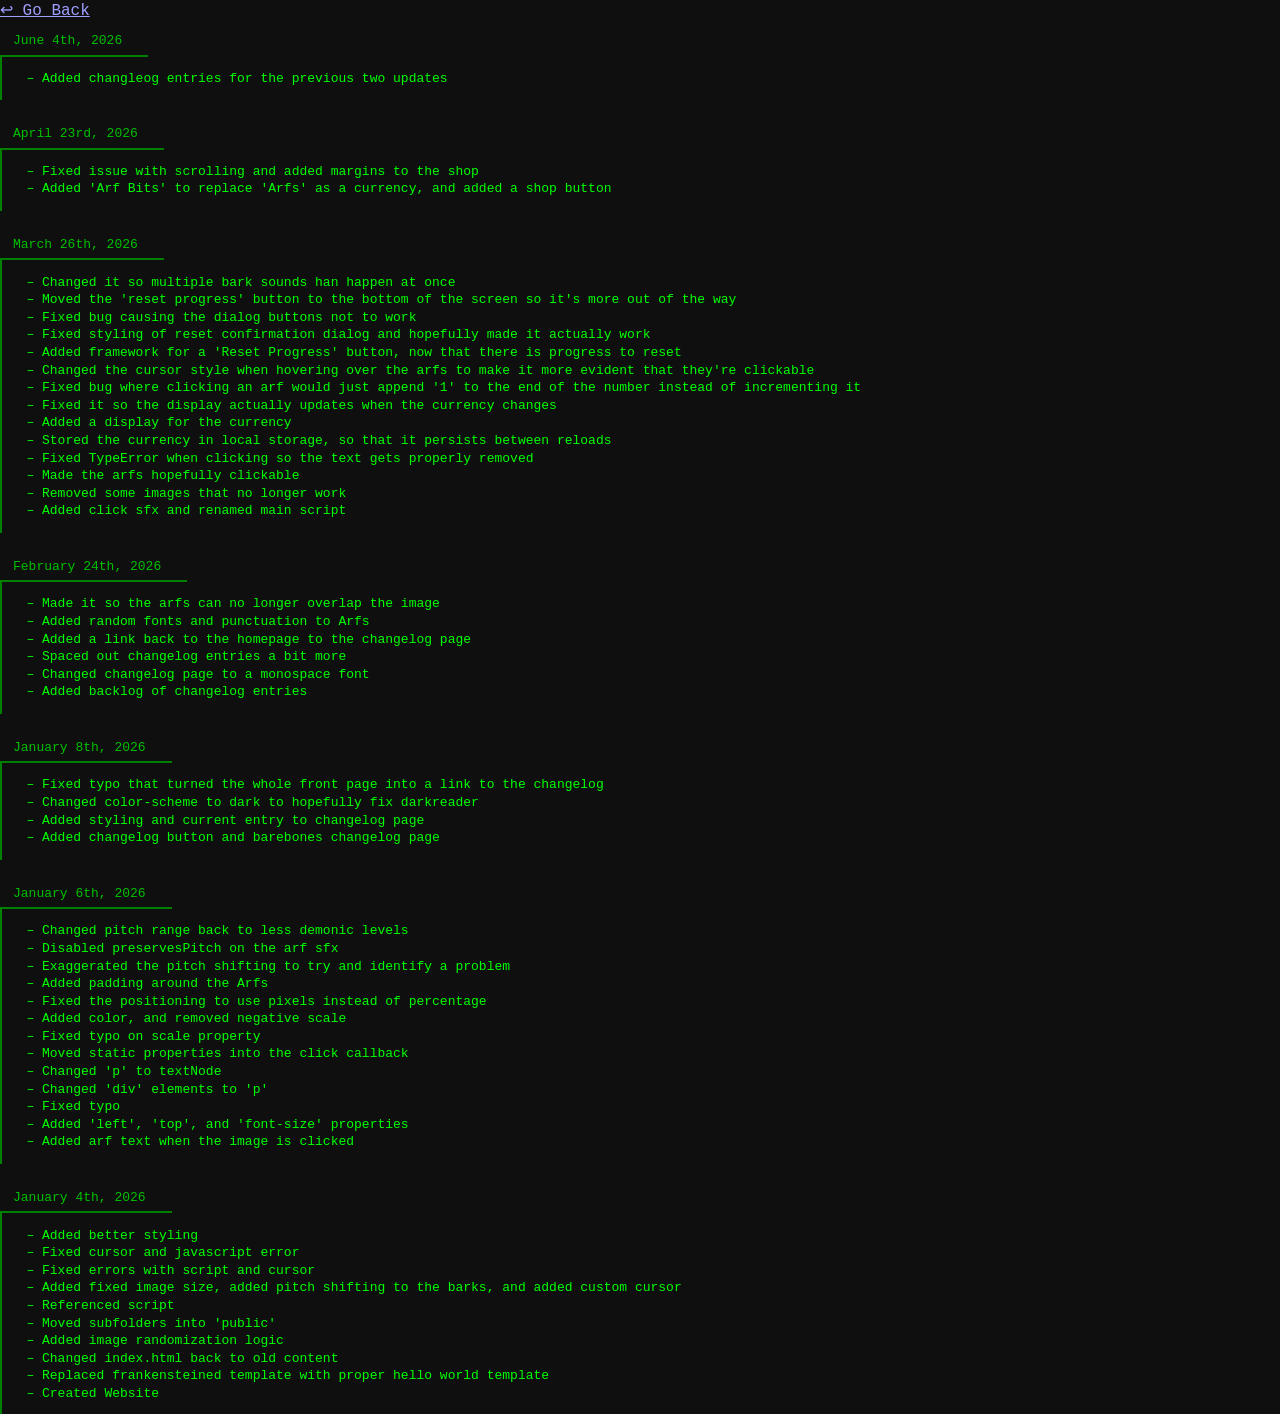
==== public/changelog.html @ 7392b39d "Added changelog entries for the previous two updates." ====
<!DOCTYPE html>
<html lang="en">
    <head>
        <meta charset="UTF-8" />
        <meta name="color-scheme" content="dark">
		<meta name="viewport" content="width=device-width, initial-scale=1.0" />
		<title>Changelog or something.</title>
        <link rel="stylesheet" href="./css/style.css">
	</head>
    <body class="changelog">
        <a class="return-link", href="/">↩ Go Back</a>

        <p class="date">June 4th, 2026</p>
        <ul>
            <li>Added changleog entries for the previous two updates</li>
        </ul>

        <p class="date">April 23rd, 2026</p>
        <ul>
            <li>Fixed issue with scrolling and added margins to the shop</li>
            <li>Added 'Arf Bits' to replace 'Arfs' as a currency, and added a shop button</li>
        </ul>

        <p class="date">March 26th, 2026</p>
        <ul>
            <li>Changed it so multiple bark sounds han happen at once</li>
            <li>Moved the 'reset progress' button to the bottom of the screen so it's more out of the way</li>
            <li>Fixed bug causing the dialog buttons not to work</li>
            <li>Fixed styling of reset confirmation dialog and hopefully made it actually work</li>
            <li>Added framework for a 'Reset Progress' button, now that there is progress to reset</li>
            <li>Changed the cursor style when hovering over the arfs to make it more evident that they're clickable</li>
            <li>Fixed bug where clicking an arf would just append '1' to the end of the number instead of incrementing it</li>
            <li>Fixed it so the display actually updates when the currency changes</li>
            <li>Added a display for the currency</li>
            <li>Stored the currency in local storage, so that it persists between reloads</li>
            <li>Fixed TypeError when clicking so the text gets properly removed</li>
            <li>Made the arfs hopefully clickable</li>
            <li>Removed some images that no longer work</li>
            <li>Added click sfx and renamed main script</li>
        </ul>
        <p class="date">February 24th, 2026</p>
        <ul>
            <li>Made it so the arfs can no longer overlap the image</li>
            <li>Added random fonts and punctuation to Arfs</li>
            <li>Added a link back to the homepage to the changelog page</li>
            <li>Spaced out changelog entries a bit more</li>
            <li>Changed changelog page to a monospace font</li>
            <li>Added backlog of changelog entries</li>
        </ul>

        <p class="date">January 8th, 2026</p>
        <ul>
            <li>Fixed typo that turned the whole front page into a link to the changelog</li>
            <li>Changed color-scheme to dark to hopefully fix darkreader</li>
            <li>Added styling and current entry to changelog page</li>
            <li>Added changelog button and barebones changelog page</li>
        </ul>

        <p class="date">January 6th, 2026</p>
        <ul>
            <li>Changed pitch range back to less demonic levels</li>
            <li>Disabled preservesPitch on the arf sfx</li>
            <li>Exaggerated the pitch shifting to try and identify a problem</li>
            <li>Added padding around the Arfs</li>
            <li>Fixed the positioning to use pixels instead of percentage</li>
            <li>Added color, and removed negative scale</li>
            <li>Fixed typo on scale property</li>
            <li>Moved static properties into the click callback</li>
            <li>Changed 'p' to textNode</li>
            <li>Changed 'div' elements to 'p'</li>
            <li>Fixed typo</li>
            <li>Added 'left', 'top', and 'font-size' properties</li>
            <li>Added arf text when the image is clicked</li>
        </ul>

        <p class="date">January 4th, 2026</p>
        <ul>
            <li>Added better styling</li>
            <li>Fixed cursor and javascript error</li>
            <li>Fixed errors with script and cursor</li>
            <li>Added fixed image size, added pitch shifting to the barks, and added custom cursor</li>
            <li>Referenced script</li>
            <li>Moved subfolders into 'public'</li>
            <li>Added image randomization logic</li>
            <li>Changed index.html back to old content</li>
            <li>Replaced frankensteined template with proper hello world template</li>
            <li>Created Website</li>
        </ul>
    </body>
</html>
---- public/css/style.css ----
html {
    height: 100vh;
    --dark-text-color: rgb(0, 192, 0);
    --text-color: lime;
    --background-color: rgb(15, 15, 15);
    --light-background-color: rgb(50, 50, 50);
}

body {
    margin: 0px;
    height: 100%;
    /* overflow: hidden; */
    display: flex;
    flex-direction: column;
    align-items: center;
    background-color: var(--background-color);
    color: var(--text-color);
    /* overflow-x: hidden; */
}
.ui {
    position: absolute;
}
.ui.changelog-button {
    left: 1em;
    top: 1em;
}
.ui.shop-button {
    right: 1em;
    top: 1em;

}
.ui.shop {
    display: flex;
    height: 100vh;
    right: 0;
    width: 100px;
    /* overflow: hidden; */
    transform: translateX(100%);
    transition: transform 0.3s ease;
}
.ui.shop.open {
    transform: translateX(0);
}
.ui.shop-list {
    display: flex;
    flex-direction: column;
    background-color: var(--light-background-color);
    margin: 10px;
    flex-grow: 1;
    border-radius: 20px;
    padding: 1em;
}

.heading {
    justify-content: center;
    margin-bottom: 3em;
}
.content {
    justify-content: center;
    align-items: center;
}
.image-container {
    padding: 1em;
    border: solid 2px green;
}
#puppy-image {
    cursor: url("../assets/paw.png"), pointer;
}
#reset-progress-button {
    padding: .25em;
    color: white;
    background-color: red;
    border: solid 2px darkred;
    cursor: pointer;
}
#confirm-dialog {
    display: none;
    flex-direction: column;
    position: fixed;
    left: 50%;
    top: 50%;
    transform: translate(-50%, -50%);
    background-color: var(--light-background-color);
    box-shadow: 10px 10px 5px rgb(0, 0, 0, 0.5);
    padding: 1em;
}
#confirm-dialog .buttons {
    margin-top: .5em;
    display: flex;
    flex-direction: row;
    justify-content: space-around;
}
#confirm-dialog .buttons button {
    cursor: pointer;
}

.changelog {
    display: flex;
    flex-direction: column;
    align-items: start;
    font-family: monospace;
}
.changelog ul {
    list-style-type: "– ";
    border-left: solid green 2px;
    margin-top: 0em;
    margin-bottom: 1em;
    padding-top: 1em;
    padding-bottom: 1em;
}
.changelog li {
    padding-top: .1em;
    padding-bottom: .1em;
}
.date {
    color: var(--dark-text-color);
    margin-bottom: 0em;
    border-bottom: solid green 2px;
    padding-bottom: .5em;
    padding-right: 2em;
    padding-left: 1em;
}
.return-link {
    font-size: large;
}
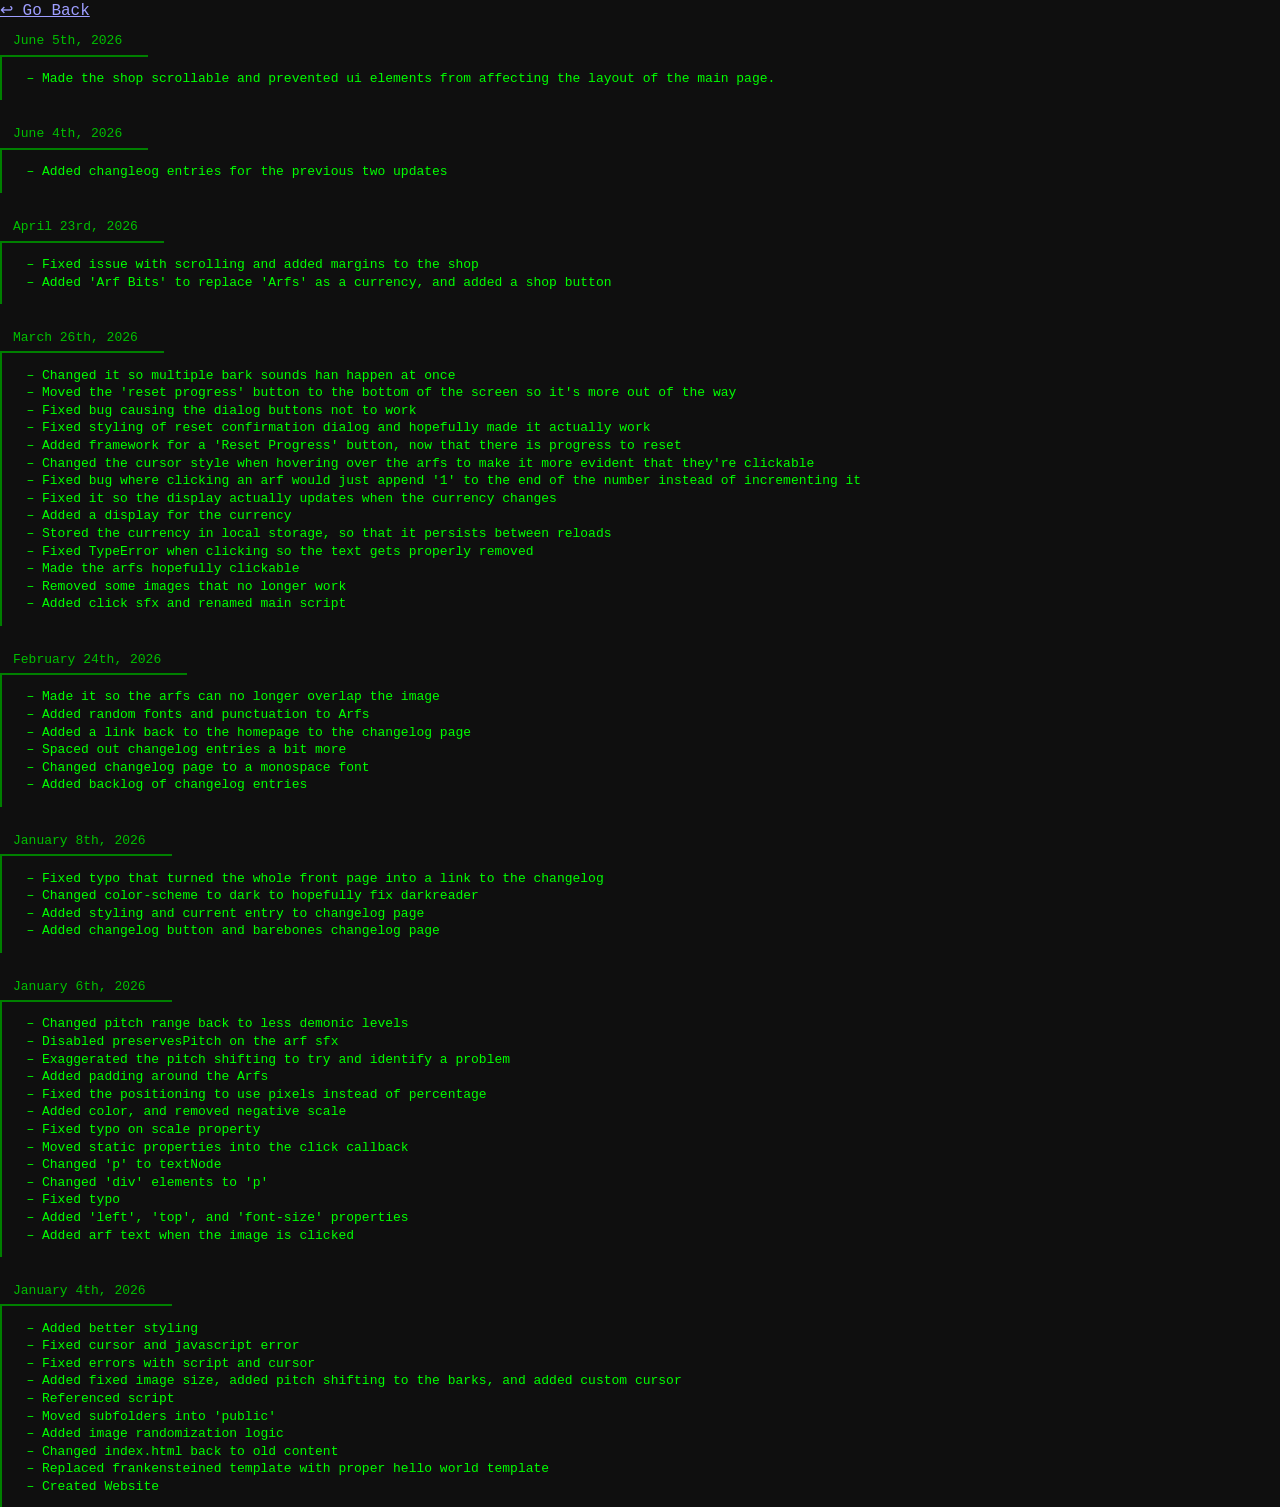
==== commit bb510246: "Made the shop scrollable and prevented ui elements from affecting the layout of the main page." ====
--- a/public/changelog.html
+++ b/public/changelog.html
@@ -10,11 +10,14 @@
     <body class="changelog">
         <a class="return-link", href="/">↩ Go Back</a>
 
+        <p class="date">June 5th, 2026</p>
+        <ul>
+            <li>Made the shop scrollable and prevented ui elements from affecting the layout of the main page.</li>
+        </ul>
         <p class="date">June 4th, 2026</p>
         <ul>
             <li>Added changleog entries for the previous two updates</li>
         </ul>
-
         <p class="date">April 23rd, 2026</p>
         <ul>
             <li>Fixed issue with scrolling and added margins to the shop</li>
--- a/public/css/style.css
+++ b/public/css/style.css
@@ -1,5 +1,5 @@
 html {
-    height: 100vh;
+    height: 100%;
     --dark-text-color: rgb(0, 192, 0);
     --text-color: lime;
     --background-color: rgb(15, 15, 15);
@@ -9,7 +9,7 @@
 body {
     margin: 0px;
     height: 100%;
-    /* overflow: hidden; */
+    /* overflow: clip; */
     display: flex;
     flex-direction: column;
     align-items: center;
@@ -18,7 +18,7 @@
     /* overflow-x: hidden; */
 }
 .ui {
-    position: absolute;
+    position: fixed;
 }
 .ui.changelog-button {
     left: 1em;
@@ -31,10 +31,10 @@
 }
 .ui.shop {
     display: flex;
-    height: 100vh;
+    height: 100%;
     right: 0;
     width: 100px;
-    /* overflow: hidden; */
+    overflow-y: scroll;
     transform: translateX(100%);
     transition: transform 0.3s ease;
 }
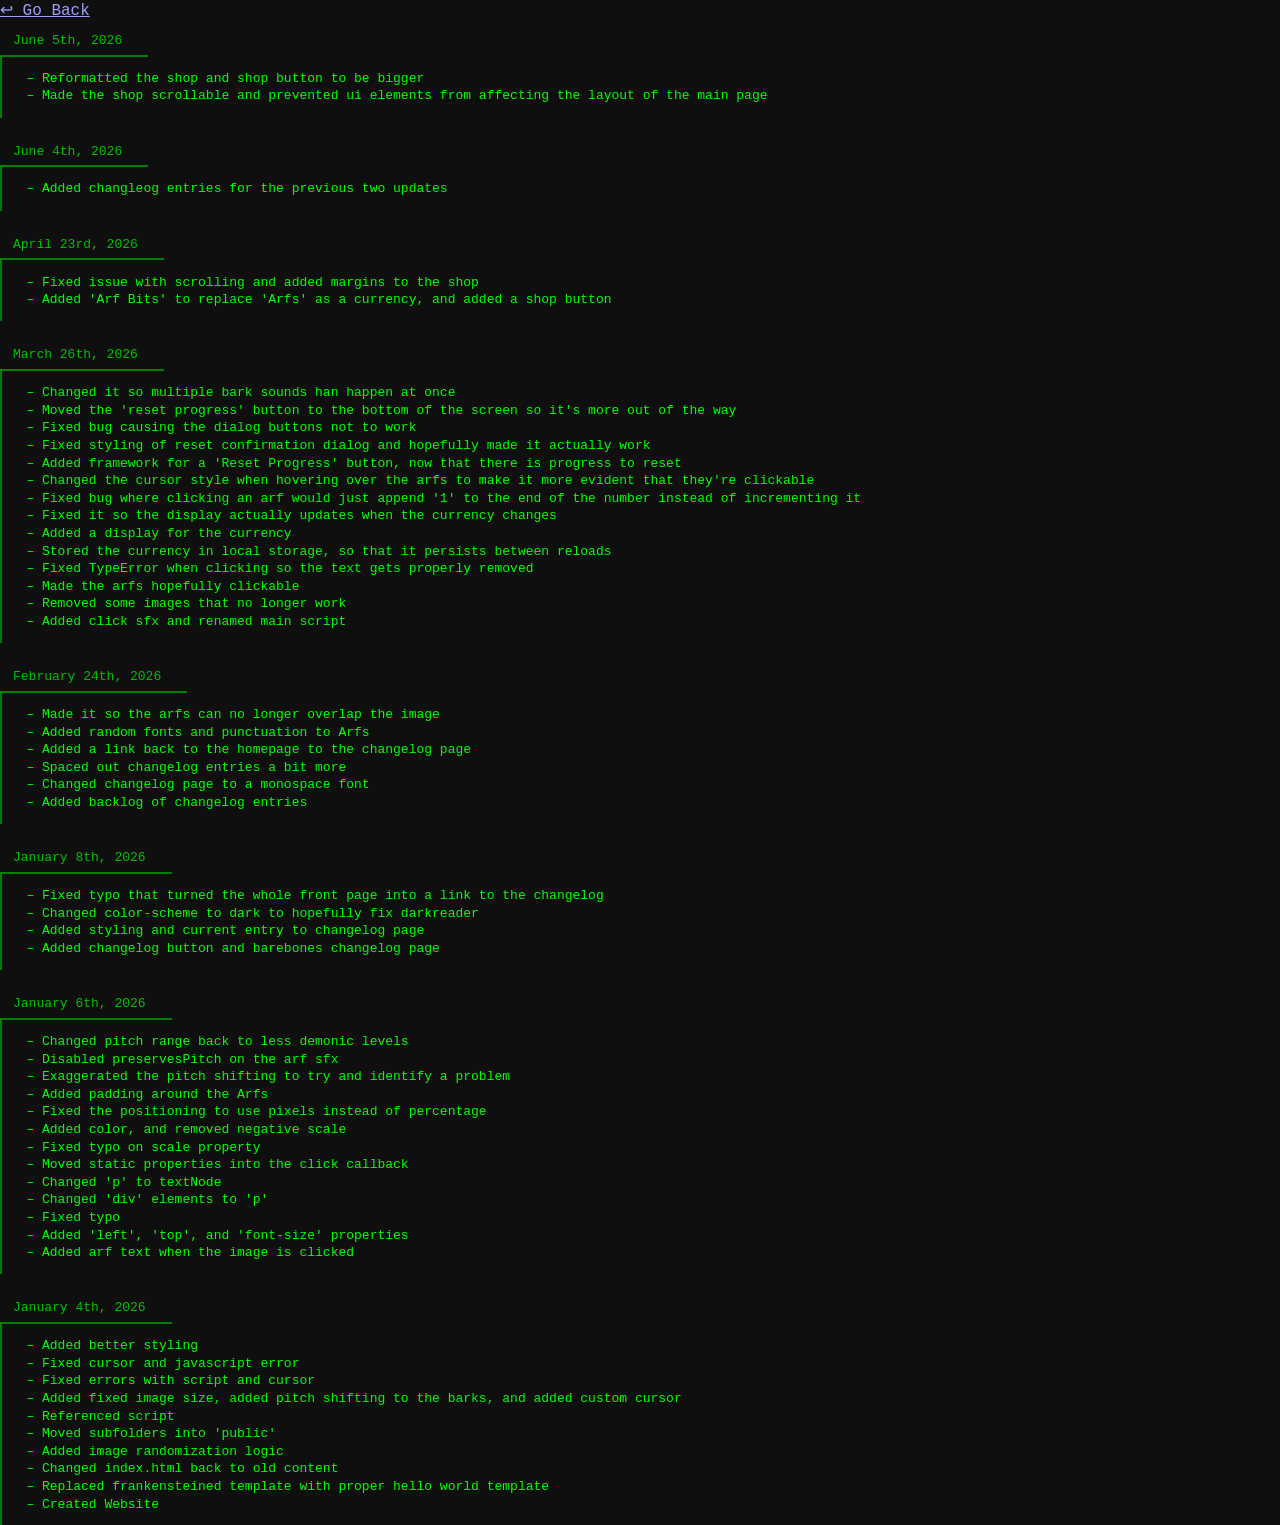
==== commit ac0933ba: "Reformatted the shop and shop button to be bigger" ====
--- a/public/changelog.html
+++ b/public/changelog.html
@@ -12,7 +12,8 @@
 
         <p class="date">June 5th, 2026</p>
         <ul>
-            <li>Made the shop scrollable and prevented ui elements from affecting the layout of the main page.</li>
+            <li>Reformatted the shop and shop button to be bigger</li>
+            <li>Made the shop scrollable and prevented ui elements from affecting the layout of the main page</li>
         </ul>
         <p class="date">June 4th, 2026</p>
         <ul>
--- a/public/css/style.css
+++ b/public/css/style.css
@@ -4,18 +4,17 @@
     --text-color: lime;
     --background-color: rgb(15, 15, 15);
     --light-background-color: rgb(50, 50, 50);
+    --button-color: 
 }
 
 body {
     margin: 0px;
     height: 100%;
-    /* overflow: clip; */
     display: flex;
     flex-direction: column;
     align-items: center;
     background-color: var(--background-color);
     color: var(--text-color);
-    /* overflow-x: hidden; */
 }
 .ui {
     position: fixed;
@@ -24,31 +23,41 @@
     left: 1em;
     top: 1em;
 }
-.ui.shop-button {
+.ui.shop-container {
+  display: flex;
+  flex-direction: column;
+  right: 0;
+  height: 100%;
+  width: 10%;
+  text-align: end;
+}
+.shop-button {
     right: 1em;
     top: 1em;
+    background-color: var(--light-background-color);
+    height: 10%;
+    width: 100%;
+}
+.shop-button button {
+    width: 100%;
+    height: 100%;
+}
+.shop {
+    background-color: var(--light-background-color);
+    border-radius: 20px;
+    flex-grow: 1;
+    flex-direction: column;
+    padding: 1em;
+    overflow: clip auto;
 
-}
-.ui.shop {
-    display: flex;
-    height: 100%;
-    right: 0;
-    width: 100px;
-    overflow-y: scroll;
     transform: translateX(100%);
     transition: transform 0.3s ease;
 }
-.ui.shop.open {
+.shop.open {
     transform: translateX(0);
 }
 .ui.shop-list {
     display: flex;
-    flex-direction: column;
-    background-color: var(--light-background-color);
-    margin: 10px;
-    flex-grow: 1;
-    border-radius: 20px;
-    padding: 1em;
 }
 
 .heading {
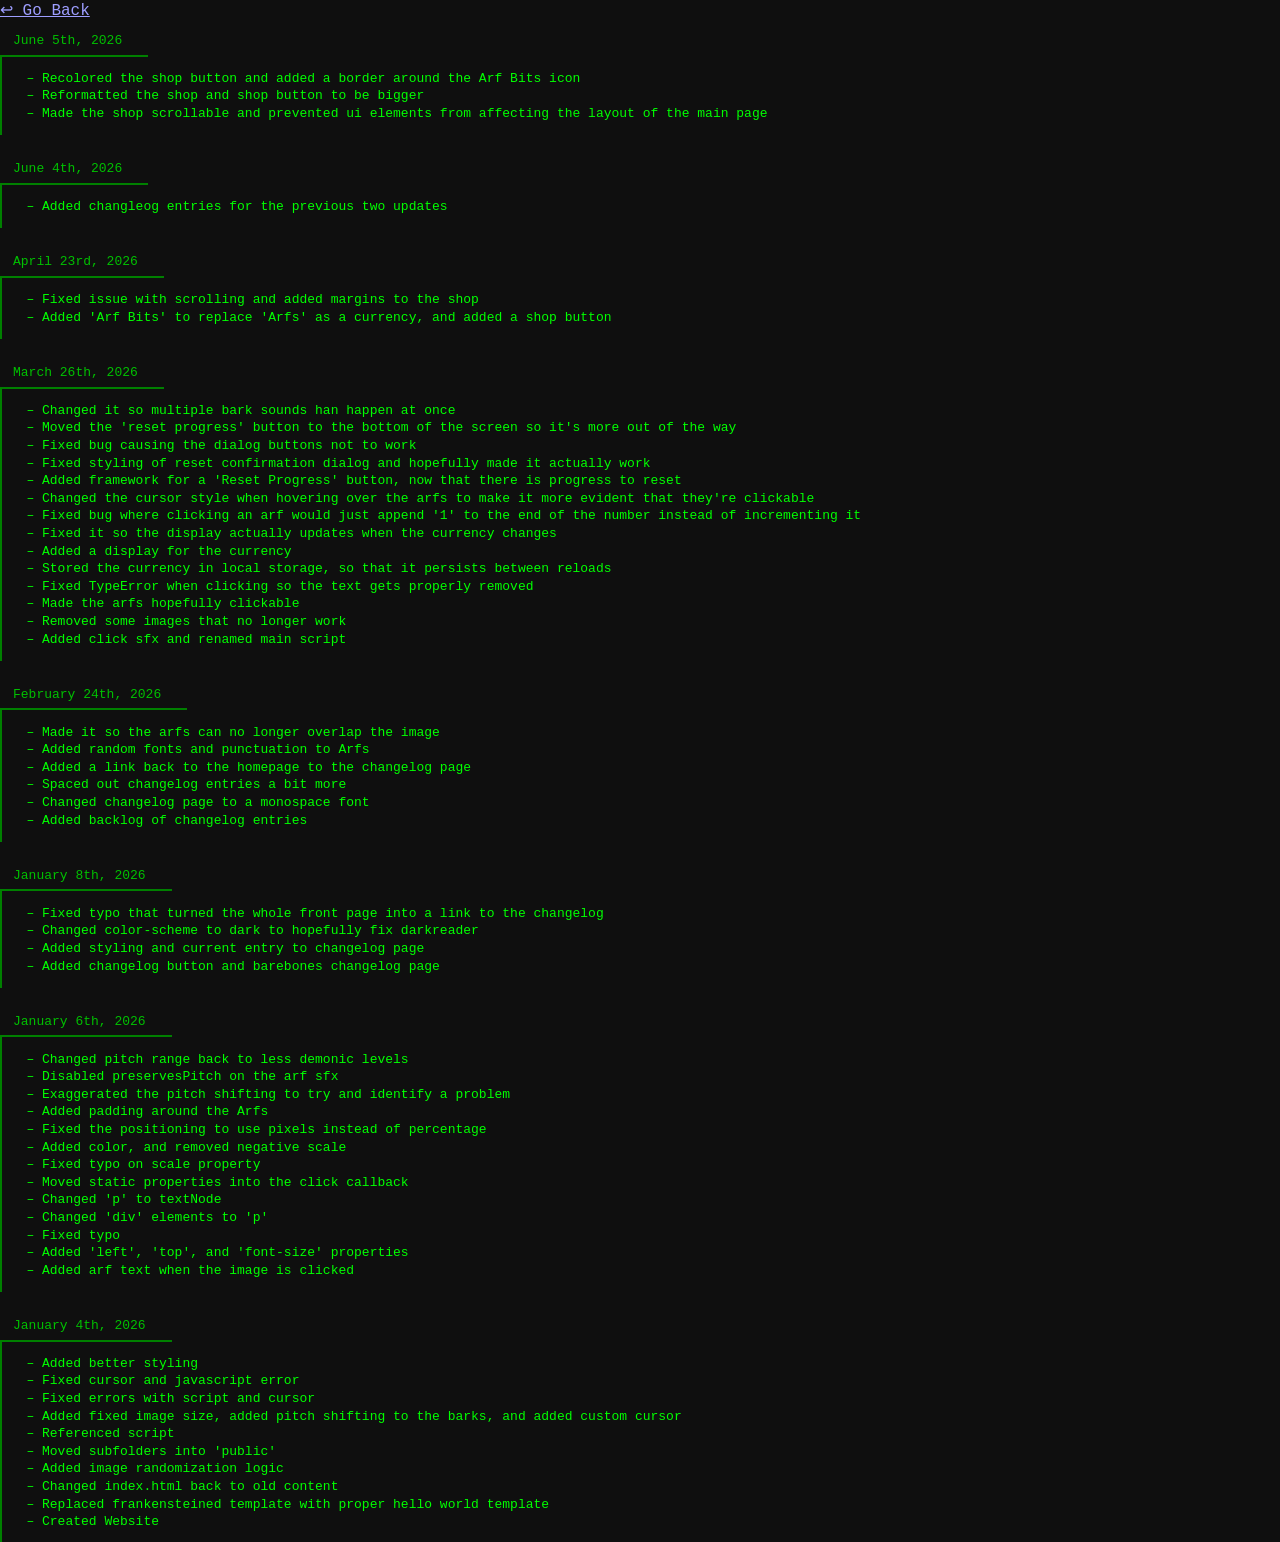
==== commit eae544d4: "Recolored the shop button and added a border around the Arf Bits icon" ====
--- a/public/changelog.html
+++ b/public/changelog.html
@@ -12,6 +12,7 @@
 
         <p class="date">June 5th, 2026</p>
         <ul>
+            <li>Recolored the shop button and added a border around the Arf Bits icon</li>
             <li>Reformatted the shop and shop button to be bigger</li>
             <li>Made the shop scrollable and prevented ui elements from affecting the layout of the main page</li>
         </ul>
--- a/public/css/style.css
+++ b/public/css/style.css
@@ -4,7 +4,9 @@
     --text-color: lime;
     --background-color: rgb(15, 15, 15);
     --light-background-color: rgb(50, 50, 50);
-    --button-color: 
+    --button-color: green;
+    --button-hover-color: rgb(0, 160, 0);
+    --button-click-color: darkgreen;
 }
 
 body {
@@ -32,15 +34,24 @@
   text-align: end;
 }
 .shop-button {
+    display: flex;
     right: 1em;
     top: 1em;
-    background-color: var(--light-background-color);
     height: 10%;
-    width: 100%;
+    border: solid 2px var(--button-color);
+    padding: 0.5em;
 }
 .shop-button button {
-    width: 100%;
-    height: 100%;
+    flex-grow: 1;
+    font-size: xx-large;
+    background-color: var(--button-color);
+    border: none;
+}
+.shop-button button:hover {
+    background-color: var(--button-hover-color);
+}
+.shop-button button:active {
+    background-color: var(--button-click-color);
 }
 .shop {
     background-color: var(--light-background-color);
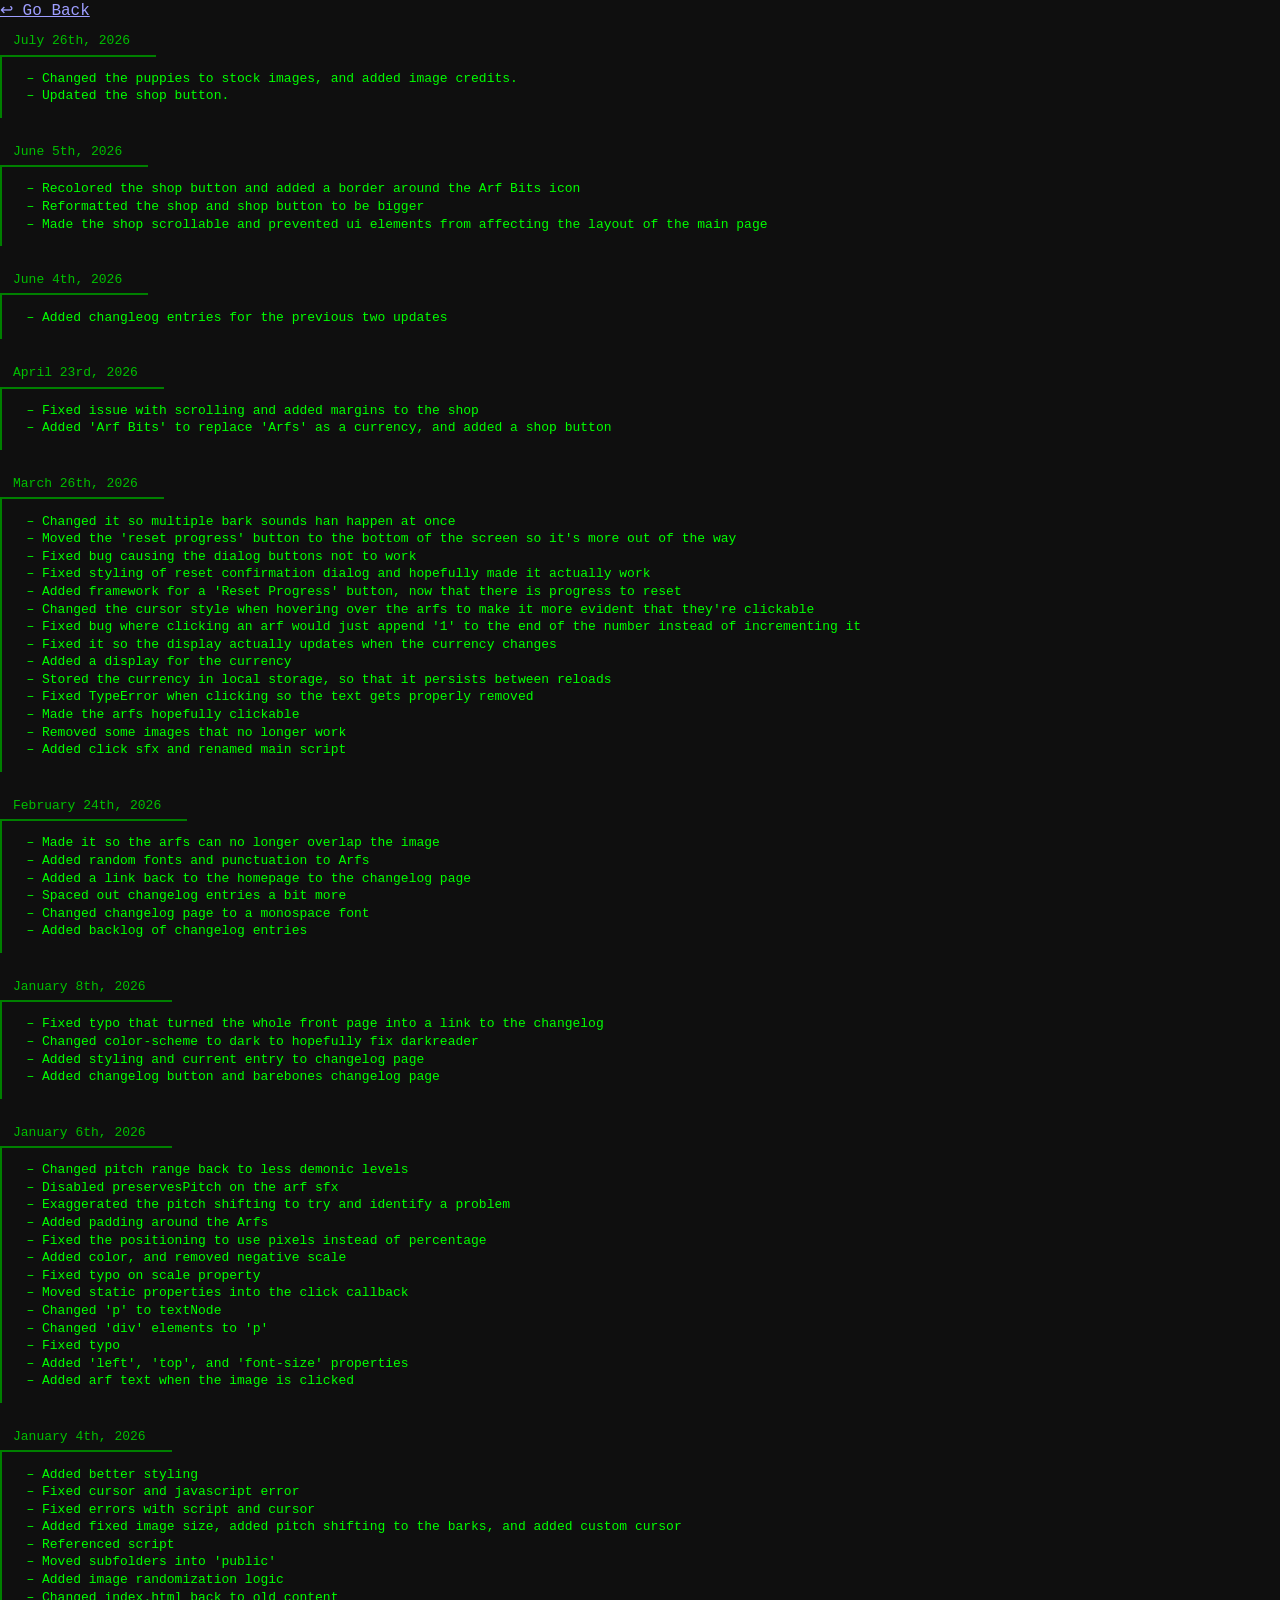
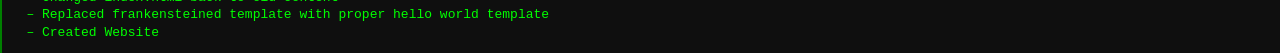
==== commit 118c5080: "Updated the shop button, changed the puppies to stock images, and added image credits." ====
--- a/public/changelog.html
+++ b/public/changelog.html
@@ -9,7 +9,12 @@
 	</head>
     <body class="changelog">
         <a class="return-link", href="/">↩ Go Back</a>
-
+        
+        <p class="date">July 26th, 2026</p>
+        <ul>
+            <li>Changed the puppies to stock images, and added image credits.</li>
+            <li>Updated the shop button.</li>
+        </ul>
         <p class="date">June 5th, 2026</p>
         <ul>
             <li>Recolored the shop button and added a border around the Arf Bits icon</li>
--- a/public/css/style.css
+++ b/public/css/style.css
@@ -79,12 +79,21 @@
     justify-content: center;
     align-items: center;
 }
-.image-container {
+#image-container {
     padding: 1em;
     border: solid 2px green;
 }
-#puppy-image {
+#image-container #image {
     cursor: url("../assets/paw.png"), pointer;
+}
+#image-container .credit {
+    color: gray;
+    text-align: center;
+    margin: 0;
+}
+#image-container #image-link {
+    text-decoration: underline;
+    color: gray;
 }
 #reset-progress-button {
     padding: .25em;
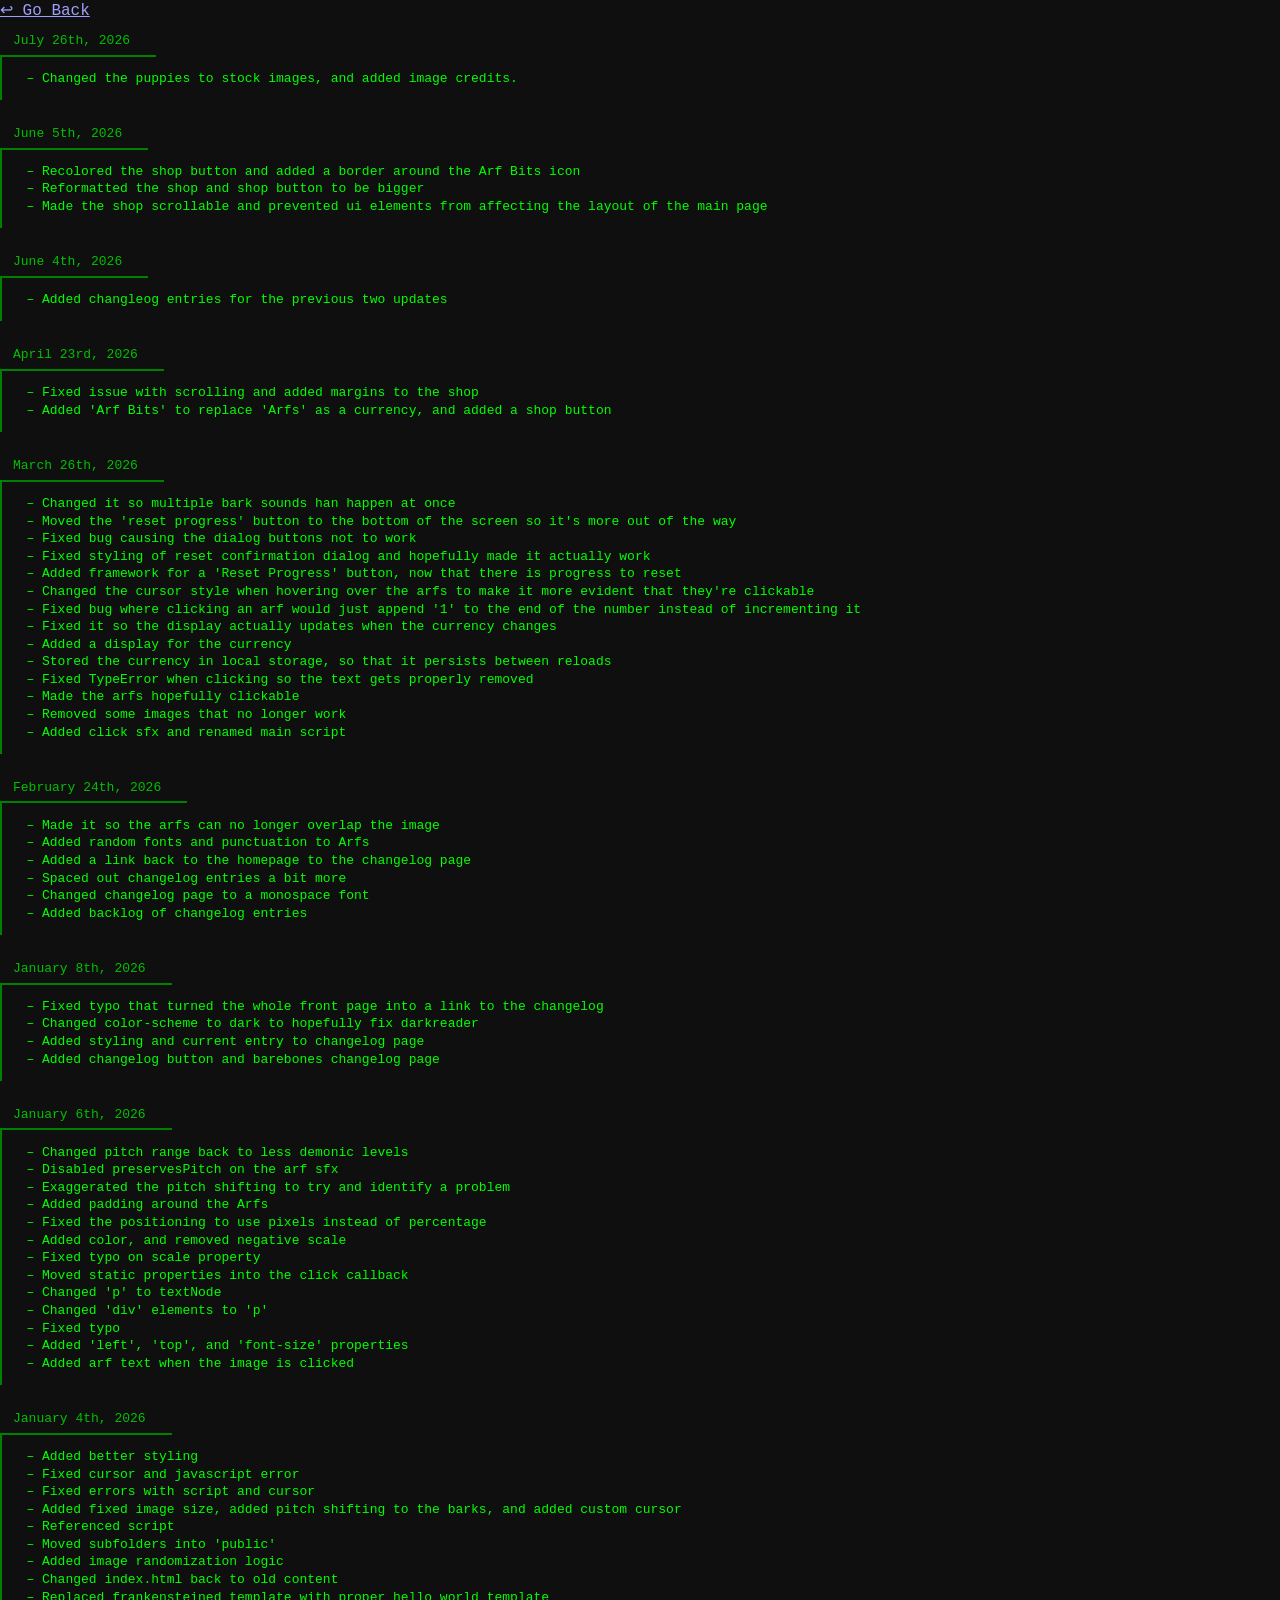
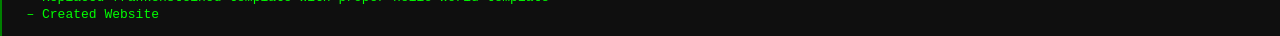
==== commit 05f5eeed: "Removed redundant changelog entry." ====
--- a/public/changelog.html
+++ b/public/changelog.html
@@ -13,7 +13,6 @@
         <p class="date">July 26th, 2026</p>
         <ul>
             <li>Changed the puppies to stock images, and added image credits.</li>
-            <li>Updated the shop button.</li>
         </ul>
         <p class="date">June 5th, 2026</p>
         <ul>
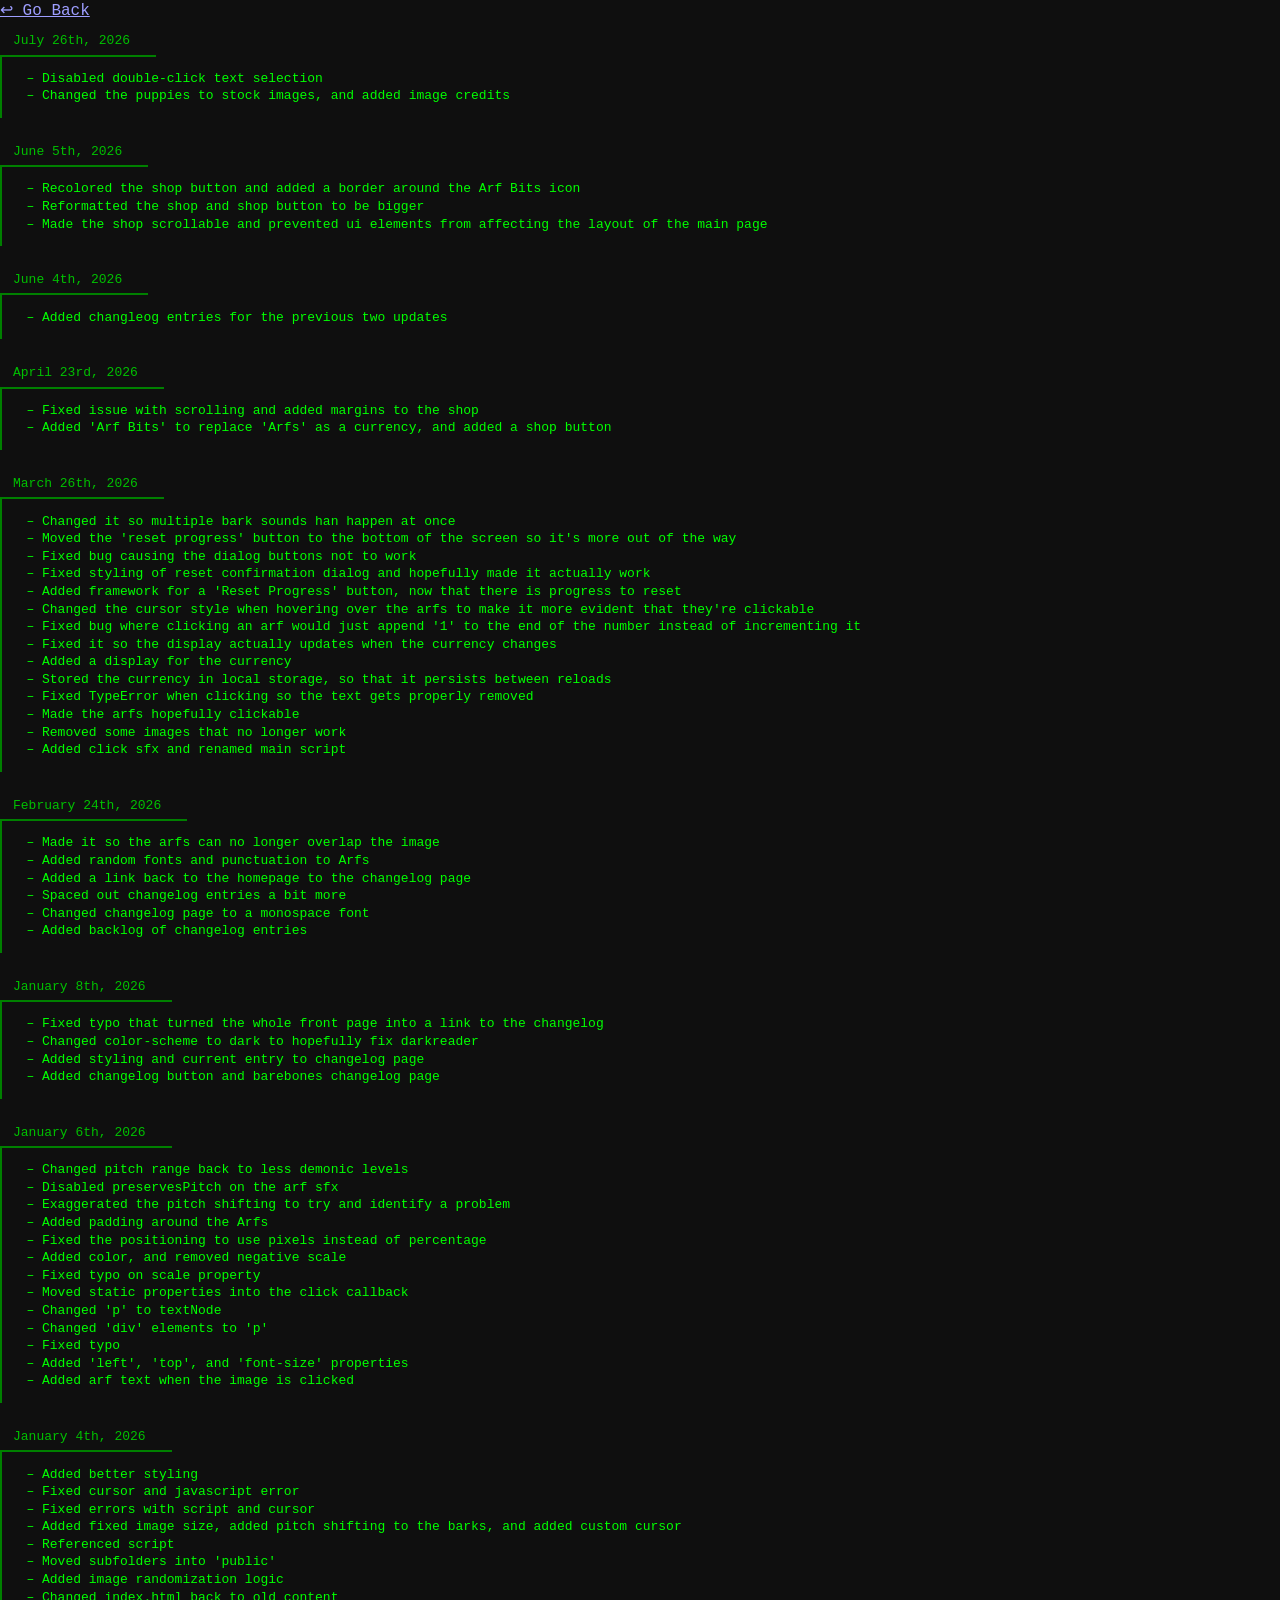
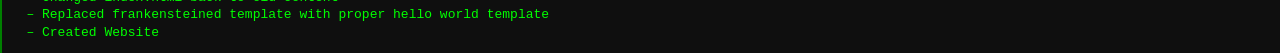
==== commit 397a9976: "Disabled double-click text selection" ====
--- a/public/changelog.html
+++ b/public/changelog.html
@@ -12,7 +12,8 @@
         
         <p class="date">July 26th, 2026</p>
         <ul>
-            <li>Changed the puppies to stock images, and added image credits.</li>
+            <li>Disabled double-click text selection</li>
+            <li>Changed the puppies to stock images, and added image credits</li>
         </ul>
         <p class="date">June 5th, 2026</p>
         <ul>
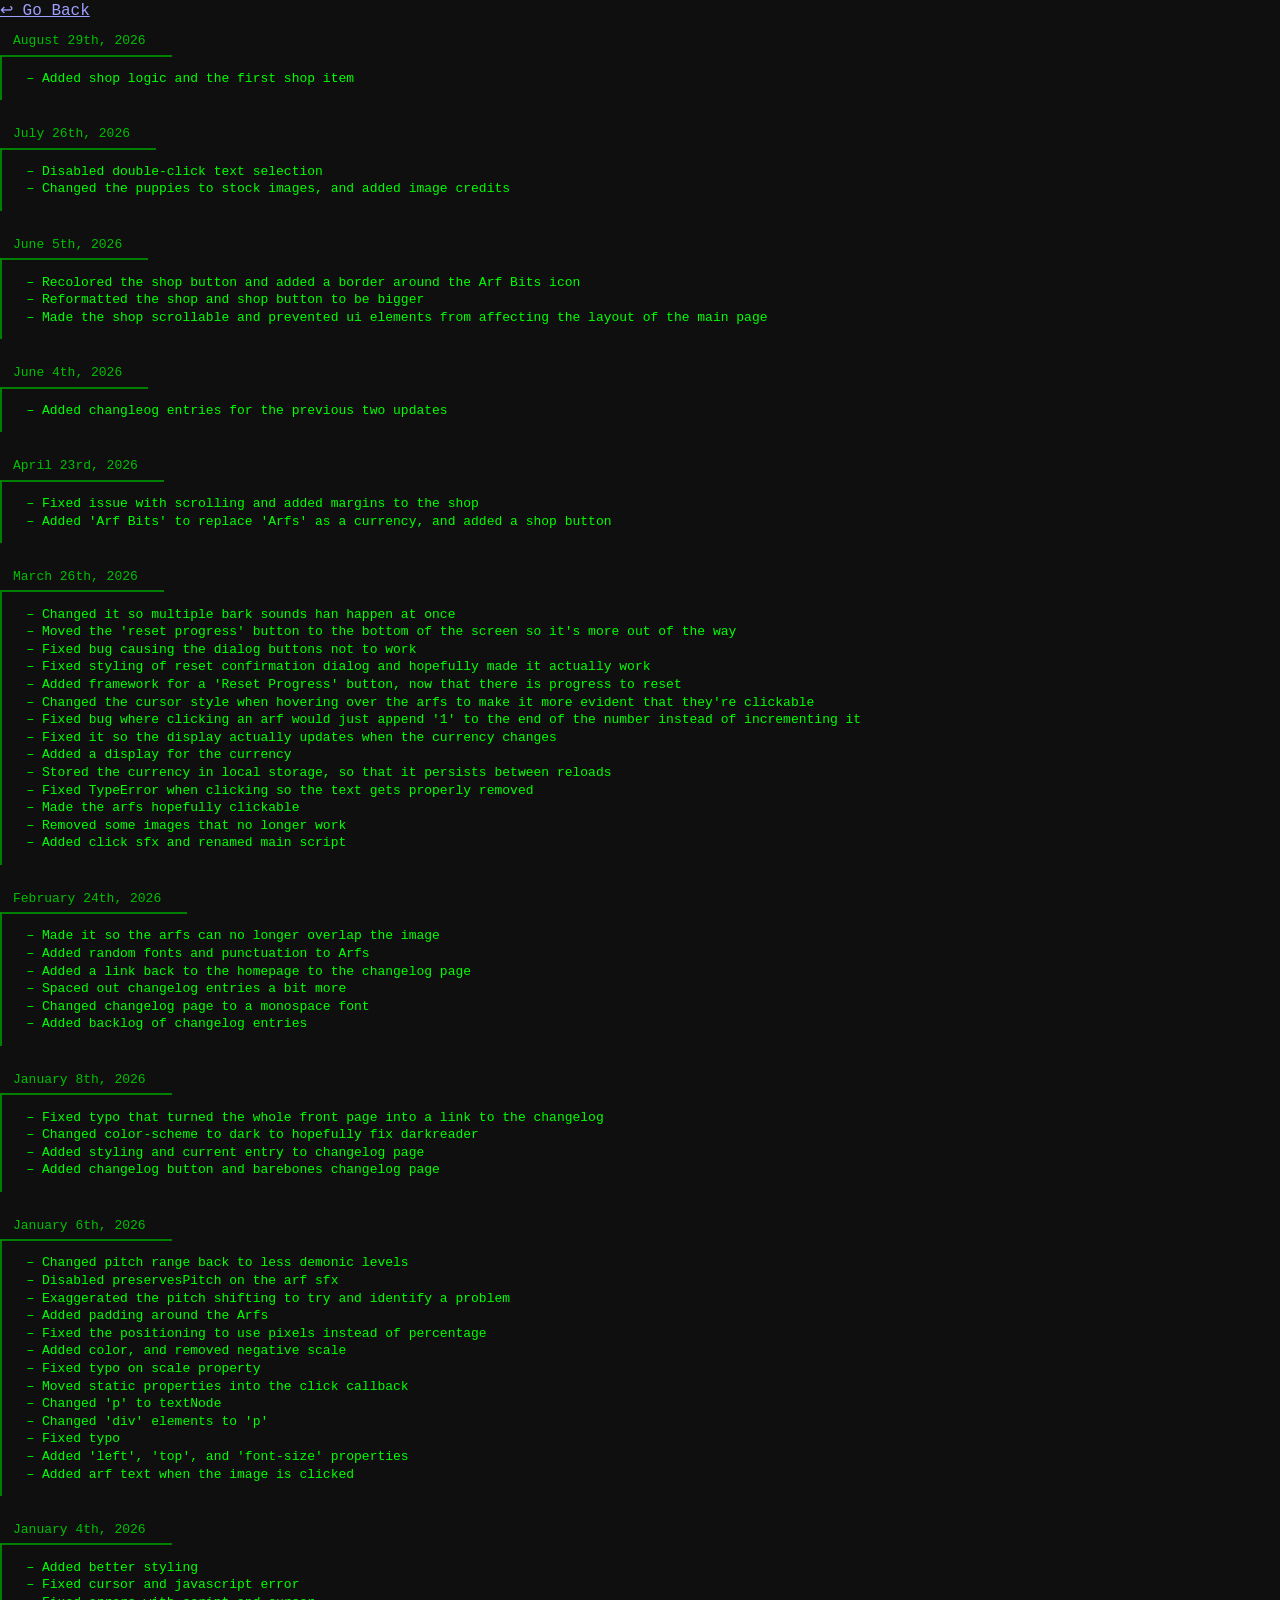
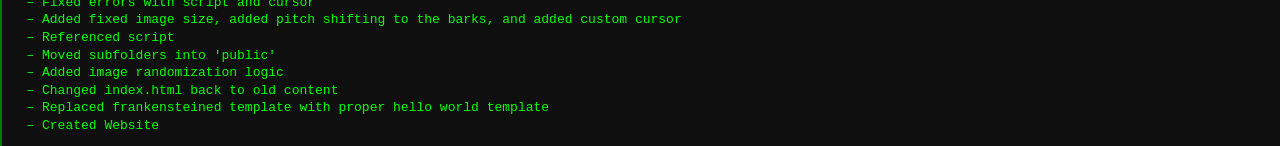
==== commit e2c8c27c: "Added shop logic and the first shop item" ====
--- a/public/changelog.html
+++ b/public/changelog.html
@@ -9,7 +9,10 @@
 	</head>
     <body class="changelog">
         <a class="return-link", href="/">↩ Go Back</a>
-        
+        <p class="date">August 29th, 2026</p>
+        <ul>
+            <li>Added shop logic and the first shop item</li>
+        </ul>
         <p class="date">July 26th, 2026</p>
         <ul>
             <li>Disabled double-click text selection</li>
--- a/public/css/style.css
+++ b/public/css/style.css
@@ -2,8 +2,10 @@
     height: 100%;
     --dark-text-color: rgb(0, 192, 0);
     --text-color: lime;
+    --desaturated-text-color: rgb(128, 192, 128);
     --background-color: rgb(15, 15, 15);
     --light-background-color: rgb(50, 50, 50);
+    --lighter-background-color: rgb(80, 80, 80);
     --button-color: green;
     --button-hover-color: rgb(0, 160, 0);
     --button-click-color: darkgreen;
@@ -67,8 +69,31 @@
 .shop.open {
     transform: translateX(0);
 }
-.ui.shop-list {
+.shop-item {
+    color: var(--text-color);
+    border: solid var(--button-color) 2px;
+    padding: .25em;
     display: flex;
+    flex-direction: column;
+}
+.shop-item:hover {
+    background-color: var(--lighter-background-color);
+    cursor: pointer;
+}
+.shop-item .header {
+    width: 100%;
+    display: flex;
+    flex-direction: row;
+    border-bottom: solid var(--lighter-background-color) 2px;
+}
+.shop-item .header .price {
+    margin-left: auto;
+}
+.shop-item .header .title {
+    margin-left: .25em;
+}
+.shop-item .description {
+    color: var(--desaturated-text-color);
 }
 
 .heading {
@@ -79,6 +104,7 @@
     justify-content: center;
     align-items: center;
 }
+
 #image-container {
     padding: 1em;
     border: solid 2px green;
@@ -95,6 +121,7 @@
     text-decoration: underline;
     color: gray;
 }
+
 #reset-progress-button {
     padding: .25em;
     color: white;
